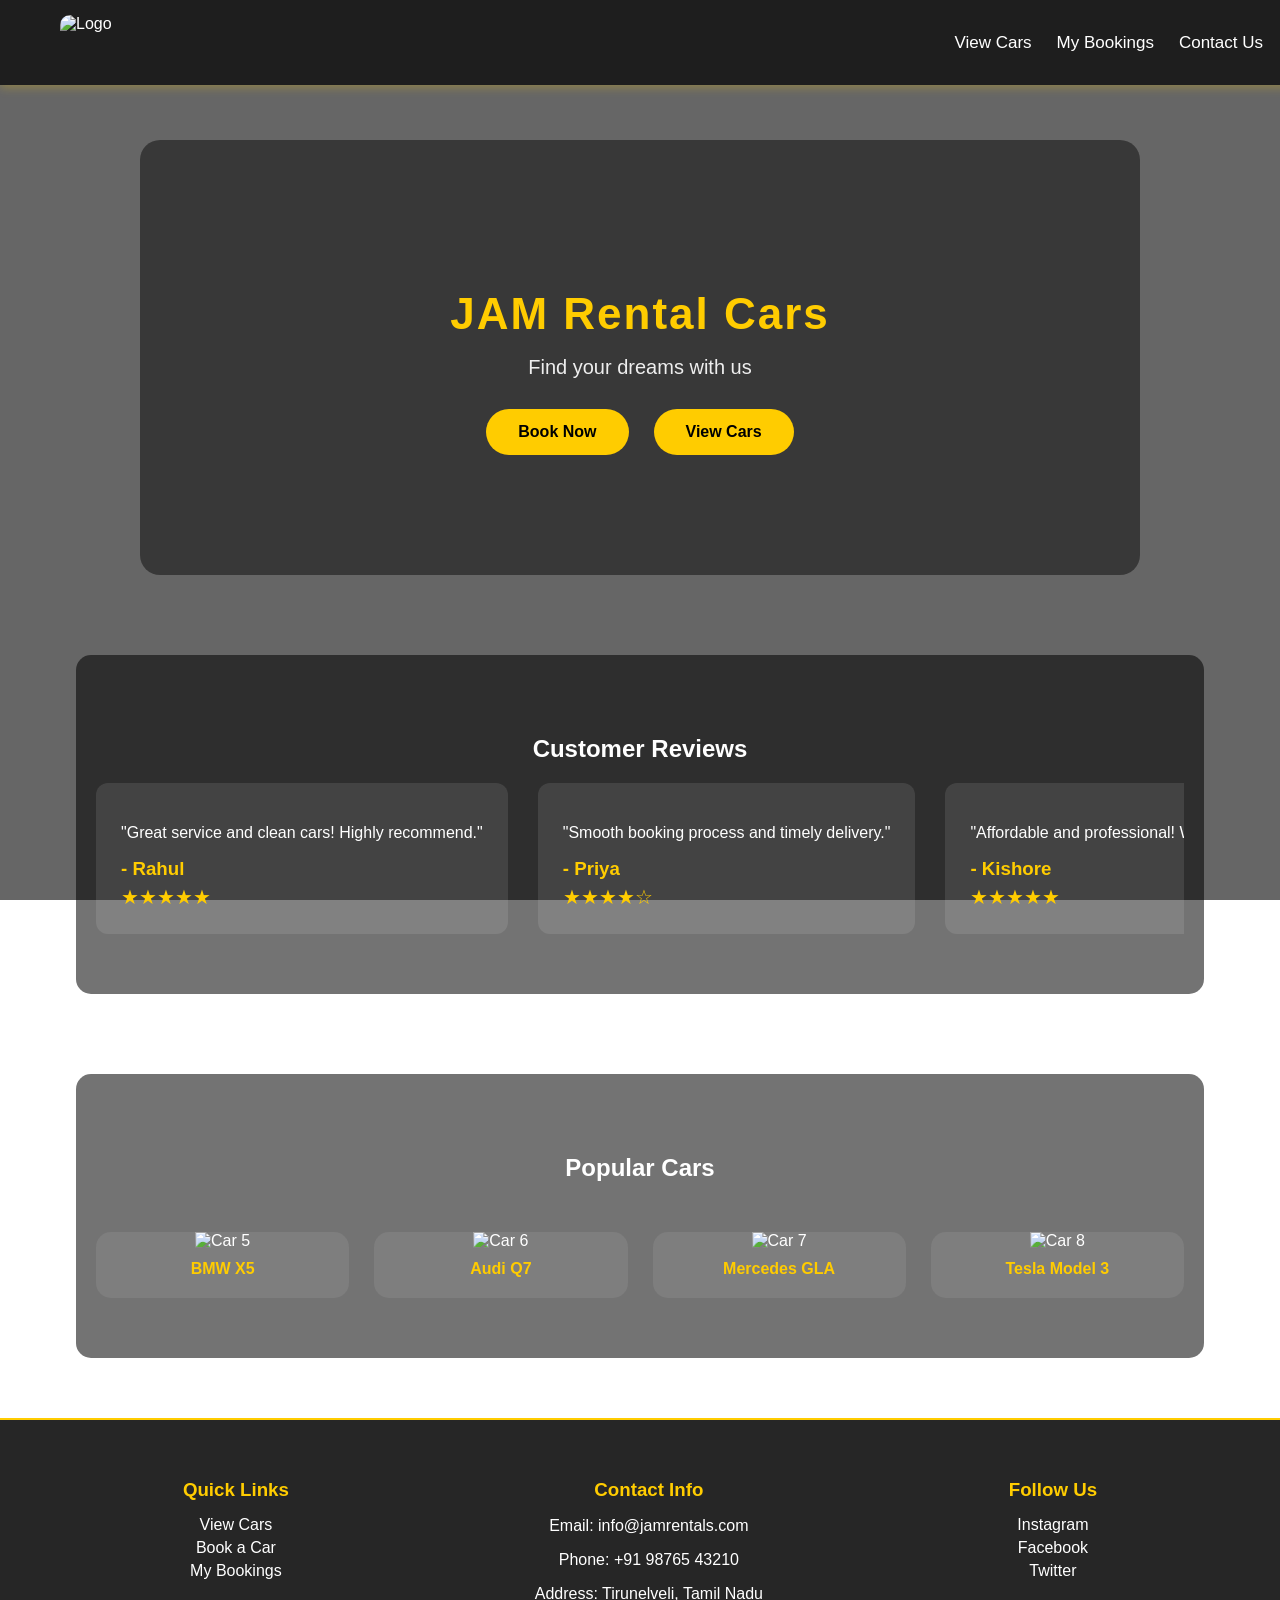
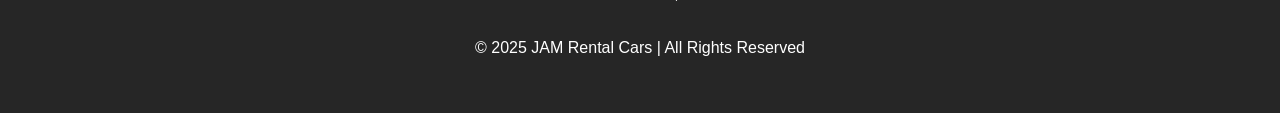
==== src/main/resources/templates/index.html @ e4b1f42b "Initial commit" ====
<!DOCTYPE html>
<html lang="en" xmlns:th="http://www.thymeleaf.org">
<head>
    <meta charset="UTF-8">
    <meta name="viewport" content="width=device-width, initial-scale=1.0">
    <title>JAM Rental Cars</title>
    <style>
        body {
          margin: 0;
          font-family: 'Poppins', sans-serif;
          background: linear-gradient(rgba(0,0,0,0.6), rgba(0,0,0,0.6)), url('/images/bg1.jpg') no-repeat center center/cover;
          background-attachment: fixed;
          color: #fff;
          overflow-x: hidden;
        }

        header {
          background: rgba(0, 0, 0, 0.7);
          box-shadow: 0 2px 10px rgba(255, 204, 0, 0.3);
          display: flex;
          justify-content: space-between;
          align-items: center;
          padding: 15px 60px;
          position: fixed;
          top: 0;
          width: 100%;
          z-index: 1000;
          backdrop-filter: blur(6px);
        }

        header img {
          height: 55px;
          border-radius: 10px;
        }

        nav ul {
          list-style: none;
          margin: 0;
          padding: 0;
          display: flex;
          gap: 25px;
          align-items: center;
        }

        nav ul li a {
          color: white;
          text-decoration: none;
          font-weight: 500;
          font-size: 17px;
          transition: color 0.3s, transform 0.2s;
        }

        nav ul li a:hover {
          color: #ffcc00;
          transform: scale(1.1);
        }

        .hero {
          text-align: center;
          margin-top: 140px;
          padding: 120px 20px;
          background: rgba(0, 0, 0, 0.45);
          border-radius: 20px;
          width: 75%;
          margin-left: auto;
          margin-right: auto;
        }

        .hero h1 {
          font-size: 44px;
          margin-bottom: 5px;
          letter-spacing: 2px;
          color: #ffcc00;
        }

        .hero h2 {
          font-size: 20px;
          font-weight: 300;
          margin-bottom: 30px;
          color: #eee;
        }

        .hero .buttons {
          display: flex;
          justify-content: center;
          gap: 25px;
        }

        .hero button {
          padding: 14px 32px;
          border: none;
          border-radius: 30px;
          background-color: #ffcc00;
          color: black;
          font-weight: bold;
          font-size: 16px;
          cursor: pointer;
          transition: transform 0.3s, background 0.3s;
        }

        .hero button:hover {
          transform: translateY(-3px);
          background: #ffdb4d;
        }

        section {
          background: rgba(0, 0, 0, 0.55);
          padding: 60px 20px;
          margin-top: 80px;
          border-radius: 15px;
          width: 85%;
          margin-left: auto;
          margin-right: auto;
        }

        .reviews {
          display: flex;
          overflow: hidden;
          gap: 30px;
          animation: scrollReviews 20s linear infinite;
        }

        .review {
          background: rgba(255, 255, 255, 0.1);
          padding: 25px;
          border-radius: 12px;
          min-width: 300px;
          flex: 0 0 auto;
          color: white;
        }

        .review h3 {
          margin: 10px 0 5px;
          color: #ffcc00;
        }

        .stars {
          color: #ffcc00;
          font-size: 20px;
        }

        @keyframes scrollReviews {
          0% { transform: translateX(0); }
          100% { transform: translateX(-50%); }
        }

        .popular-cars {
          display: grid;
          grid-template-columns: repeat(auto-fit, minmax(220px, 1fr));
          gap: 25px;
          margin-top: 50px;
        }

        .car-card {
          background: rgba(255, 255, 255, 0.08);
          border-radius: 15px;
          overflow: hidden;
          text-align: center;
          padding-bottom: 10px;
        }

        .car-card img {
          width: 100%;
          height: 160px;
          object-fit: cover;
        }

        .car-card p {
          margin: 10px 0;
          font-weight: bold;
          color: #ffcc00;
        }

        footer {
          background: rgba(0, 0, 0, 0.85);
          padding: 40px 60px;
          color: white;
          text-align: center;
          margin-top: 60px;
          border-top: 2px solid #ffcc00;
        }

        footer .columns {
          display: flex;
          justify-content: space-around;
          flex-wrap: wrap;
          margin-bottom: 20px;
        }

        footer .column h3 {
          color: #ffcc00;
          margin-bottom: 15px;
        }

        footer a {
          color: #fff;
          text-decoration: none;
          display: block;
          margin-bottom: 5px;
        }

        footer a:hover {
          color: #ffcc00;
        }
    </style>
</head>
<body>

<header>
    <img src="/images/logo.jpg" alt="Logo">
    <nav>
        <ul>
            <li><a th:href="@{/cars}">View Cars</a></li>
            <li><a th:href="@{/myBookings}">My Bookings</a></li>
            <li><a th:href="@{/contact}">Contact Us</a></li>
            <li><a th:href="@{/logout}">Logout</a></li>
        </ul>
    </nav>
</header>

<div class="hero">
    <h1>JAM Rental Cars</h1>
    <h2>Find your dreams with us</h2>
    <div class="buttons">
        <a th:href="@{/bookCar}"><button>Book Now</button></a>
        <a th:href="@{/cars}"><button>View Cars</button></a>
    </div>
</div>

<section>
    <h2 style="text-align:center;">Customer Reviews</h2>
    <div class="reviews">
        <div class="review">
            <p>"Great service and clean cars! Highly recommend."</p>
            <h3>- Rahul</h3>
            <div class="stars">★★★★★</div>
        </div>
        <div class="review">
            <p>"Smooth booking process and timely delivery."</p>
            <h3>- Priya</h3>
            <div class="stars">★★★★☆</div>
        </div>
        <div class="review">
            <p>"Affordable and professional! Will rent again."</p>
            <h3>- Kishore</h3>
            <div class="stars">★★★★★</div>
        </div>
        <div class="review">
            <p>"Car was in excellent condition, great experience."</p>
            <h3>- Sneha</h3>
            <div class="stars">★★★★★</div>
        </div>
        <!-- Duplicate for continuous scroll -->
        <div class="review">
            <p>"Great service and clean cars! Highly recommend."</p>
            <h3>- Rahul</h3>
            <div class="stars">★★★★★</div>
        </div>
        <div class="review">
            <p>"Smooth booking process and timely delivery."</p>
            <h3>- Priya</h3>
            <div class="stars">★★★★☆</div>
        </div>
        <div class="review">
            <p>"Affordable and professional! Will rent again."</p>
            <h3>- Kishore</h3>
            <div class="stars">★★★★★</div>
        </div>
        <div class="review">
            <p>"Car was in excellent condition, great experience."</p>
            <h3>- Sneha</h3>
            <div class="stars">★★★★★</div>
        </div>
    </div>
</section>

<section>
    <h2 style="text-align:center;">Popular Cars</h2>
    <div class="popular-cars">
        <div class="car-card">
            <img src="/images/car5.jpg" alt="Car 5">
            <p>BMW X5</p>
        </div>
        <div class="car-card">
            <img src="/images/car6.jpg" alt="Car 6">
            <p>Audi Q7</p>
        </div>
        <div class="car-card">
            <img src="/images/car7.jpg" alt="Car 7">
            <p>Mercedes GLA</p>
        </div>
        <div class="car-card">
            <img src="/images/car8.jpg" alt="Car 8">
            <p>Tesla Model 3</p>
        </div>
    </div>
</section>

<footer>
    <div class="columns">
        <div class="column">
            <h3>Quick Links</h3>
            <a th:href="@{/cars}">View Cars</a>
            <a th:href="@{/bookCar}">Book a Car</a>
            <a th:href="@{/myBookings}">My Bookings</a>
        </div>
        <div class="column">
            <h3>Contact Info</h3>
            <p>Email: info@jamrentals.com</p>
            <p>Phone: +91 98765 43210</p>
            <p>Address: Tirunelveli, Tamil Nadu</p>
        </div>
        <div class="column">
            <h3>Follow Us</h3>
            <a href="#">Instagram</a>
            <a href="#">Facebook</a>
            <a href="#">Twitter</a>
        </div>
    </div>
    <p>© 2025 JAM Rental Cars | All Rights Reserved</p>
</footer>

</body>
</html>
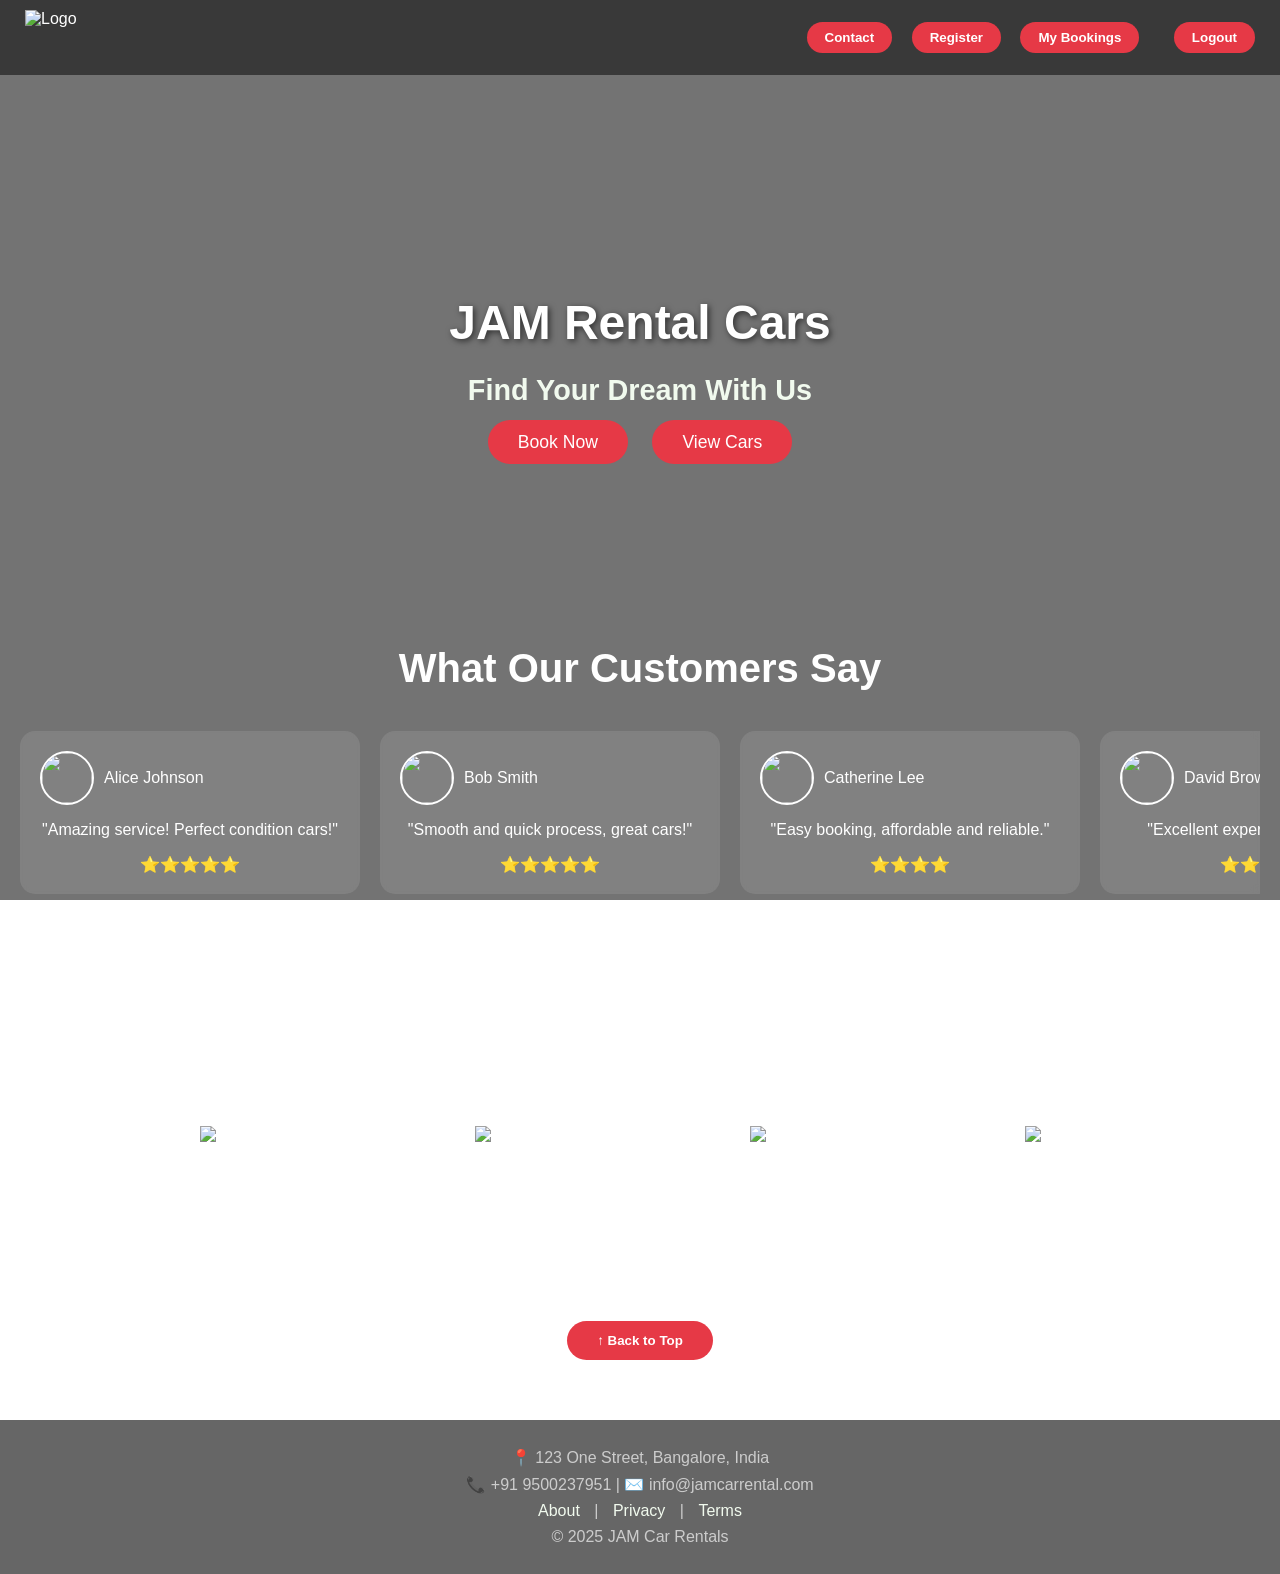
==== commit e04f9a94: "Updated UserMapper and modified homepage design" ====
--- a/src/main/resources/templates/index.html
+++ b/src/main/resources/templates/index.html
@@ -2,323 +2,342 @@
 <html lang="en" xmlns:th="http://www.thymeleaf.org">
 <head>
     <meta charset="UTF-8">
-    <meta name="viewport" content="width=device-width, initial-scale=1.0">
-    <title>JAM Rental Cars</title>
+    <title>JAM Car Rentals</title>
     <style>
-        body {
-          margin: 0;
-          font-family: 'Poppins', sans-serif;
-          background: linear-gradient(rgba(0,0,0,0.6), rgba(0,0,0,0.6)), url('/images/bg1.jpg') no-repeat center center/cover;
-          background-attachment: fixed;
-          color: #fff;
-          overflow-x: hidden;
-        }
-
-        header {
-          background: rgba(0, 0, 0, 0.7);
-          box-shadow: 0 2px 10px rgba(255, 204, 0, 0.3);
-          display: flex;
-          justify-content: space-between;
-          align-items: center;
-          padding: 15px 60px;
-          position: fixed;
-          top: 0;
-          width: 100%;
-          z-index: 1000;
-          backdrop-filter: blur(6px);
-        }
-
-        header img {
-          height: 55px;
-          border-radius: 10px;
-        }
-
-        nav ul {
-          list-style: none;
-          margin: 0;
-          padding: 0;
-          display: flex;
-          gap: 25px;
-          align-items: center;
-        }
-
-        nav ul li a {
-          color: white;
-          text-decoration: none;
-          font-weight: 500;
-          font-size: 17px;
-          transition: color 0.3s, transform 0.2s;
-        }
-
-        nav ul li a:hover {
-          color: #ffcc00;
-          transform: scale(1.1);
-        }
-
+        body, html {
+            margin: 0;
+            padding: 0;
+            height: 100%;
+            font-family: Arial, sans-serif;
+            background: url('/images/bg1.jpg') no-repeat center center fixed;
+            background-size: cover;
+            color: #fff;
+            scroll-behavior: smooth;
+        }
+
+        /* Transparent overlay for scrolling effect */
+        body::before {
+            content: "";
+            position: fixed;
+            inset: 0;
+            background: rgba(0, 0, 0, 0.55);
+            z-index: -1;
+        }
+
+        /* Header */
+        .header {
+            display: flex;
+            justify-content: space-between;
+            align-items: center;
+            background: rgba(0, 0, 0, 0.5);
+            padding: 10px 25px;
+            position: sticky;
+            top: 0;
+            z-index: 1000;
+        }
+
+        .header img {
+            height: 55px;
+        }
+
+        .header .nav-buttons button,
+        .header .nav-buttons form {
+            margin-left: 15px;
+        }
+
+        .header .nav-buttons button {
+            padding: 8px 18px;
+            border: none;
+            background-color: #e63946;
+            color: white;
+            cursor: pointer;
+            border-radius: 20px;
+            font-weight: bold;
+            transition: background-color 0.3s ease;
+        }
+
+        .header .nav-buttons button:hover {
+            background-color: #f1faee;
+            color: #e63946;
+        }
+
+        /* Centered hero section */
         .hero {
-          text-align: center;
-          margin-top: 140px;
-          padding: 120px 20px;
-          background: rgba(0, 0, 0, 0.45);
-          border-radius: 20px;
-          width: 75%;
-          margin-left: auto;
-          margin-right: auto;
+            text-align: center;
+            padding: 180px 20px 100px;
         }
 
         .hero h1 {
-          font-size: 44px;
-          margin-bottom: 5px;
-          letter-spacing: 2px;
-          color: #ffcc00;
+            font-size: 3em;
+            margin-bottom: 10px;
+            color: #fff;
+            text-shadow: 2px 2px 6px rgba(0, 0, 0, 0.6);
         }
 
         .hero h2 {
-          font-size: 20px;
-          font-weight: 300;
-          margin-bottom: 30px;
-          color: #eee;
-        }
-
-        .hero .buttons {
-          display: flex;
-          justify-content: center;
-          gap: 25px;
-        }
-
-        .hero button {
-          padding: 14px 32px;
-          border: none;
-          border-radius: 30px;
-          background-color: #ffcc00;
-          color: black;
-          font-weight: bold;
-          font-size: 16px;
-          cursor: pointer;
-          transition: transform 0.3s, background 0.3s;
-        }
-
-        .hero button:hover {
-          transform: translateY(-3px);
-          background: #ffdb4d;
-        }
-
-        section {
-          background: rgba(0, 0, 0, 0.55);
-          padding: 60px 20px;
-          margin-top: 80px;
-          border-radius: 15px;
-          width: 85%;
-          margin-left: auto;
-          margin-right: auto;
-        }
-
-        .reviews {
-          display: flex;
-          overflow: hidden;
-          gap: 30px;
-          animation: scrollReviews 20s linear infinite;
-        }
-
-        .review {
-          background: rgba(255, 255, 255, 0.1);
-          padding: 25px;
-          border-radius: 12px;
-          min-width: 300px;
-          flex: 0 0 auto;
-          color: white;
-        }
-
-        .review h3 {
-          margin: 10px 0 5px;
-          color: #ffcc00;
-        }
-
-        .stars {
-          color: #ffcc00;
-          font-size: 20px;
+            font-size: 1.8em;
+            color: #f1faee;
+            margin-bottom: 25px;
+        }
+
+        .book-btn {
+            background-color: #e63946;
+            color: white;
+            padding: 12px 30px;
+            border: none;
+            cursor: pointer;
+            border-radius: 25px;
+            text-decoration: none;
+            font-size: 1.1em;
+            margin: 10px;
+            transition: all 0.3s;
+        }
+
+        .book-btn:hover {
+            background-color: white;
+            color: #e63946;
+            transform: scale(1.1);
+        }
+
+        /* User Reviews Section */
+        .user-reviews-section {
+            padding: 60px 20px;
+            text-align: center;
+        }
+
+        .user-reviews-section h2 {
+            font-size: 2.5em;
+            margin-bottom: 40px;
+            color: #fff;
+        }
+
+        .reviews-carousel {
+            overflow: hidden;
+            width: 100%;
+        }
+
+        .reviews-track {
+            display: flex;
+            gap: 20px;
+            animation: scrollReviews 45s linear infinite;
+        }
+
+        .review-card {
+            flex: 0 0 300px;
+            background-color: rgba(255, 255, 255, 0.1);
+            color: white;
+            border-radius: 15px;
+            padding: 20px;
+            backdrop-filter: blur(4px);
+            transition: transform 0.3s;
+        }
+
+        .review-card:hover {
+            transform: scale(1.05);
+        }
+
+        .user-info {
+            display: flex;
+            align-items: center;
+            margin-bottom: 10px;
+        }
+
+        .avatar {
+            width: 50px;
+            height: 50px;
+            border-radius: 50%;
+            margin-right: 10px;
+            border: 2px solid white;
+        }
+
+        .rating {
+            color: gold;
         }
 
         @keyframes scrollReviews {
-          0% { transform: translateX(0); }
-          100% { transform: translateX(-50%); }
-        }
-
+            0% { transform: translateX(0); }
+            100% { transform: translateX(-50%); }
+        }
+
+        /* Popular Cars */
         .popular-cars {
-          display: grid;
-          grid-template-columns: repeat(auto-fit, minmax(220px, 1fr));
-          gap: 25px;
-          margin-top: 50px;
-        }
-
-        .car-card {
-          background: rgba(255, 255, 255, 0.08);
-          border-radius: 15px;
-          overflow: hidden;
-          text-align: center;
-          padding-bottom: 10px;
-        }
-
-        .car-card img {
-          width: 100%;
-          height: 160px;
-          object-fit: cover;
-        }
-
-        .car-card p {
-          margin: 10px 0;
-          font-weight: bold;
-          color: #ffcc00;
-        }
-
-        footer {
-          background: rgba(0, 0, 0, 0.85);
-          padding: 40px 60px;
-          color: white;
-          text-align: center;
-          margin-top: 60px;
-          border-top: 2px solid #ffcc00;
-        }
-
-        footer .columns {
-          display: flex;
-          justify-content: space-around;
-          flex-wrap: wrap;
-          margin-bottom: 20px;
-        }
-
-        footer .column h3 {
-          color: #ffcc00;
-          margin-bottom: 15px;
-        }
-
-        footer a {
-          color: #fff;
-          text-decoration: none;
-          display: block;
-          margin-bottom: 5px;
-        }
-
-        footer a:hover {
-          color: #ffcc00;
+            padding: 60px 20px;
+            text-align: center;
+        }
+
+        .popular-cars h2 {
+            font-size: 2.3em;
+            color: #fff;
+            margin-bottom: 40px;
+        }
+
+        .car-gallery {
+            display: flex;
+            justify-content: center;
+            flex-wrap: wrap;
+            gap: 25px;
+        }
+
+        .car-item {
+            background: rgba(255, 255, 255, 0.1);
+            border-radius: 15px;
+            overflow: hidden;
+            width: 250px;
+            color: #fff;
+            backdrop-filter: blur(3px);
+        }
+
+        .car-item img {
+            width: 100%;
+            height: 160px;
+            object-fit: cover;
+        }
+
+        .car-item p {
+            padding: 10px;
+            font-weight: bold;
+            font-size: 1.1em;
+            text-align: center;
+        }
+
+        /* Minimal Footer */
+        .footer {
+            background: rgba(0, 0, 0, 0.6);
+            color: #ccc;
+            padding: 20px;
+            text-align: center;
+            margin-top: 60px;
+        }
+
+        .footer p {
+            margin: 8px 0;
+        }
+
+        .footer a {
+            color: #f1faee;
+            text-decoration: none;
+            margin: 0 10px;
+            transition: color 0.3s;
+        }
+
+        .footer a:hover {
+            color: #e63946;
+        }
+
+        /* Back to Top */
+        .back-to-top-wrapper {
+            display: flex;
+            justify-content: center;
+            margin: 40px 0;
+        }
+
+        #back-to-top {
+            background-color: #e63946;
+            color: white;
+            padding: 12px 30px;
+            border-radius: 25px;
+            border: none;
+            font-weight: bold;
+            cursor: pointer;
+            transition: 0.3s;
+        }
+
+        #back-to-top:hover {
+            background-color: white;
+            color: #e63946;
+            transform: scale(1.05);
         }
     </style>
 </head>
 <body>
 
-<header>
-    <img src="/images/logo.jpg" alt="Logo">
-    <nav>
-        <ul>
-            <li><a th:href="@{/cars}">View Cars</a></li>
-            <li><a th:href="@{/myBookings}">My Bookings</a></li>
-            <li><a th:href="@{/contact}">Contact Us</a></li>
-            <li><a th:href="@{/logout}">Logout</a></li>
-        </ul>
-    </nav>
-</header>
-
-<div class="hero">
-    <h1>JAM Rental Cars</h1>
-    <h2>Find your dreams with us</h2>
-    <div class="buttons">
-        <a th:href="@{/bookCar}"><button>Book Now</button></a>
-        <a th:href="@{/cars}"><button>View Cars</button></a>
+<!-- Header -->
+<div class="header">
+    <img src="/images/logo.png" alt="Logo">
+
+    <div class="nav-buttons">
+        <button onclick="window.location.href='/contact'">Contact</button>
+        <button onclick="window.location.href='/register'">Register</button>
+        <button onclick="window.location.href='/myBookings'">My Bookings</button>
+
+        <form action="/logout" method="post" style="display:inline;">
+            <button type="submit">Logout</button>
+        </form>
     </div>
 </div>
 
-<section>
-    <h2 style="text-align:center;">Customer Reviews</h2>
-    <div class="reviews">
-        <div class="review">
-            <p>"Great service and clean cars! Highly recommend."</p>
-            <h3>- Rahul</h3>
-            <div class="stars">★★★★★</div>
-        </div>
-        <div class="review">
-            <p>"Smooth booking process and timely delivery."</p>
-            <h3>- Priya</h3>
-            <div class="stars">★★★★☆</div>
-        </div>
-        <div class="review">
-            <p>"Affordable and professional! Will rent again."</p>
-            <h3>- Kishore</h3>
-            <div class="stars">★★★★★</div>
-        </div>
-        <div class="review">
-            <p>"Car was in excellent condition, great experience."</p>
-            <h3>- Sneha</h3>
-            <div class="stars">★★★★★</div>
-        </div>
-        <!-- Duplicate for continuous scroll -->
-        <div class="review">
-            <p>"Great service and clean cars! Highly recommend."</p>
-            <h3>- Rahul</h3>
-            <div class="stars">★★★★★</div>
-        </div>
-        <div class="review">
-            <p>"Smooth booking process and timely delivery."</p>
-            <h3>- Priya</h3>
-            <div class="stars">★★★★☆</div>
-        </div>
-        <div class="review">
-            <p>"Affordable and professional! Will rent again."</p>
-            <h3>- Kishore</h3>
-            <div class="stars">★★★★★</div>
-        </div>
-        <div class="review">
-            <p>"Car was in excellent condition, great experience."</p>
-            <h3>- Sneha</h3>
-            <div class="stars">★★★★★</div>
+<!-- Hero Section -->
+<section class="hero">
+    <h1>JAM Rental Cars</h1>
+    <h2>Find Your Dream With Us</h2>
+    <a th:href="@{/SelectionCar}" class="book-btn">Book Now</a>
+    <a th:href="@{/cars}" class="book-btn">View Cars</a>
+</section>
+
+<!-- User Reviews Section -->
+<section class="user-reviews-section">
+    <h2>What Our Customers Say</h2>
+    <div class="reviews-carousel">
+        <div class="reviews-track">
+            <div class="review-card">
+                <div class="user-info"><img src="https://i.pravatar.cc/50?img=1" class="avatar"><p>Alice Johnson</p></div>
+                <p>"Amazing service! Perfect condition cars!"</p><div class="rating">⭐⭐⭐⭐⭐</div>
+            </div>
+            <div class="review-card">
+                <div class="user-info"><img src="https://i.pravatar.cc/50?img=2" class="avatar"><p>Bob Smith</p></div>
+                <p>"Smooth and quick process, great cars!"</p><div class="rating">⭐⭐⭐⭐⭐</div>
+            </div>
+            <div class="review-card">
+                <div class="user-info"><img src="https://i.pravatar.cc/50?img=3" class="avatar"><p>Catherine Lee</p></div>
+                <p>"Easy booking, affordable and reliable."</p><div class="rating">⭐⭐⭐⭐</div>
+            </div>
+            <div class="review-card">
+                <div class="user-info"><img src="https://i.pravatar.cc/50?img=4" class="avatar"><p>David Brown</p></div>
+                <p>"Excellent experience, clean cars."</p><div class="rating">⭐⭐⭐⭐⭐</div>
+            </div>
+            <!-- Duplicate for infinite loop -->
+            <div class="review-card">
+                <div class="user-info"><img src="https://i.pravatar.cc/50?img=1" class="avatar"><p>Alice Johnson</p></div>
+                <p>"Amazing service! Perfect condition cars!"</p><div class="rating">⭐⭐⭐⭐⭐</div>
+            </div>
         </div>
     </div>
 </section>
 
-<section>
-    <h2 style="text-align:center;">Popular Cars</h2>
-    <div class="popular-cars">
-        <div class="car-card">
-            <img src="/images/car5.jpg" alt="Car 5">
-            <p>BMW X5</p>
-        </div>
-        <div class="car-card">
-            <img src="/images/car6.jpg" alt="Car 6">
-            <p>Audi Q7</p>
-        </div>
-        <div class="car-card">
-            <img src="/images/car7.jpg" alt="Car 7">
-            <p>Mercedes GLA</p>
-        </div>
-        <div class="car-card">
-            <img src="/images/car8.jpg" alt="Car 8">
-            <p>Tesla Model 3</p>
-        </div>
+<!-- Popular Cars Section -->
+<section class="popular-cars">
+    <h2>Popular Cars</h2>
+    <div class="car-gallery">
+        <div class="car-item"><img src="/images/car5.jpg" alt="Car 5"><p>Audi A6</p></div>
+        <div class="car-item"><img src="/images/car6.jpg" alt="Car 6"><p>BMW X5</p></div>
+        <div class="car-item"><img src="/images/car7.jpg" alt="Car 7"><p>Mercedes C-Class</p></div>
+        <div class="car-item"><img src="/images/car8.jpg" alt="Car 8"><p>Honda City</p></div>
     </div>
 </section>
 
-<footer>
-    <div class="columns">
-        <div class="column">
-            <h3>Quick Links</h3>
-            <a th:href="@{/cars}">View Cars</a>
-            <a th:href="@{/bookCar}">Book a Car</a>
-            <a th:href="@{/myBookings}">My Bookings</a>
-        </div>
-        <div class="column">
-            <h3>Contact Info</h3>
-            <p>Email: info@jamrentals.com</p>
-            <p>Phone: +91 98765 43210</p>
-            <p>Address: Tirunelveli, Tamil Nadu</p>
-        </div>
-        <div class="column">
-            <h3>Follow Us</h3>
-            <a href="#">Instagram</a>
-            <a href="#">Facebook</a>
-            <a href="#">Twitter</a>
-        </div>
-    </div>
-    <p>© 2025 JAM Rental Cars | All Rights Reserved</p>
-</footer>
+<!-- Back to Top Button -->
+<div class="back-to-top-wrapper">
+    <button id="back-to-top">↑ Back to Top</button>
+</div>
+
+<!-- Footer -->
+<div class="footer">
+    <p>📍 123 One Street, Bangalore, India</p>
+    <p>📞 +91 9500237951 | ✉️ info@jamcarrental.com</p>
+    <p>
+        <a href="#">About</a> |
+        <a href="#">Privacy</a> |
+        <a href="#">Terms</a>
+    </p>
+    <p>© 2025 JAM Car Rentals</p>
+</div>
+
+<script>
+    // Back to Top functionality
+    document.getElementById('back-to-top').addEventListener('click', () => {
+        window.scrollTo({ top: 0, behavior: 'smooth' });
+    });
+</script>
 
 </body>
 </html>
